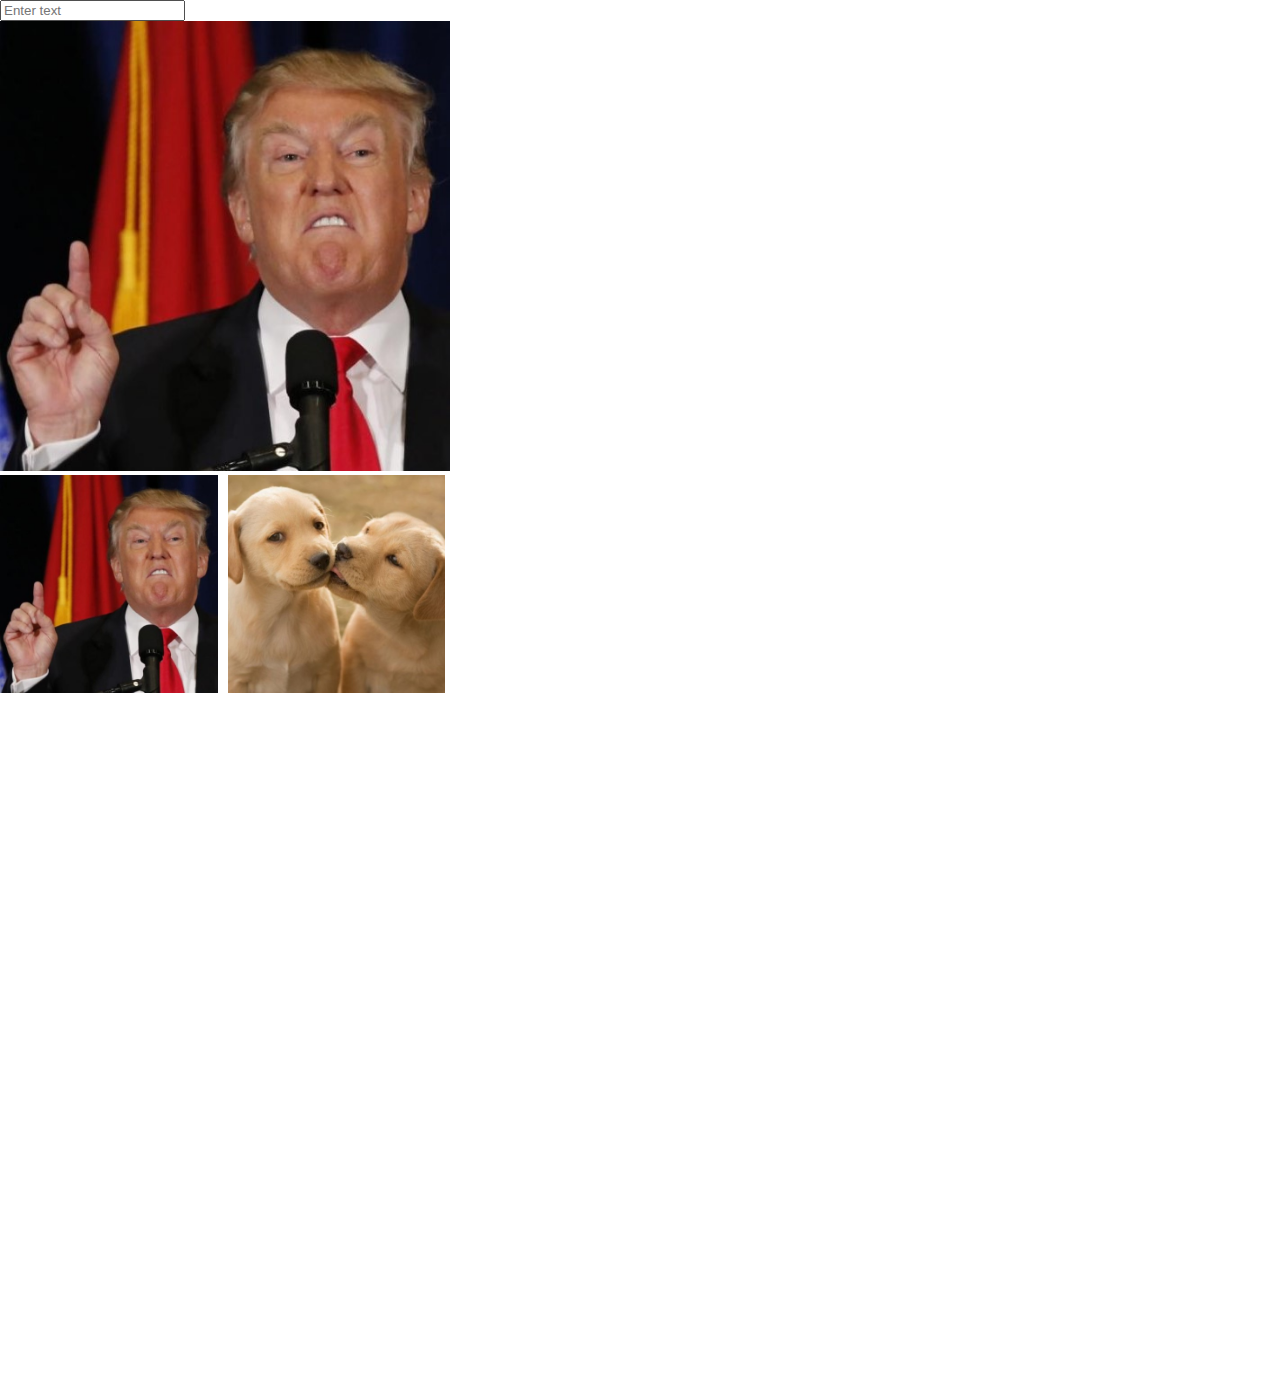
==== index.html @ 77a7d016 "first delivery" ====
<!DOCTYPE html>
<html lang="en">

<head>
    <meta charset="UTF-8">
    <meta http-equiv="X-UA-Compatible" content="IE=edge">
    <meta name="viewport" content="width=device-width, initial-scale=1.0">
    <title>meme generator</title>
    <link rel="stylesheet" href="css/main.css">
</head>

<body onload="init()">
    <div class="preload-font">.</div>
    <input name="textinput" type="text" placeholder="Enter text">
    <div class="canvas-container"><canvas id="main-canvas" height="450" width="450"></canvas></div>
    <div class="gallery-container"></div>
    <script src="js/img-service.js"></script>
    <script src="js/meme-service.js"></script>
    <script src="js/main.js"></script>
</body>

</html>
---- css/main.css ----
@font-face {
    font-family: Impact;
    src: url(../fonts/impact.ttf);
} */

* {
    box-sizing: border-box;
}

body {
    margin: 0;
}

img {
    width: 100%;
}

.gallery-container {
    height: 100vh;
    width: 100vh;
    display: grid;
    grid-template-rows: repeat(4, 1fr);
    grid-template-columns: repeat(4, 1fr);
    gap: 10px;
}
.preload-font {
    font-family: impact;
    display: none;
}
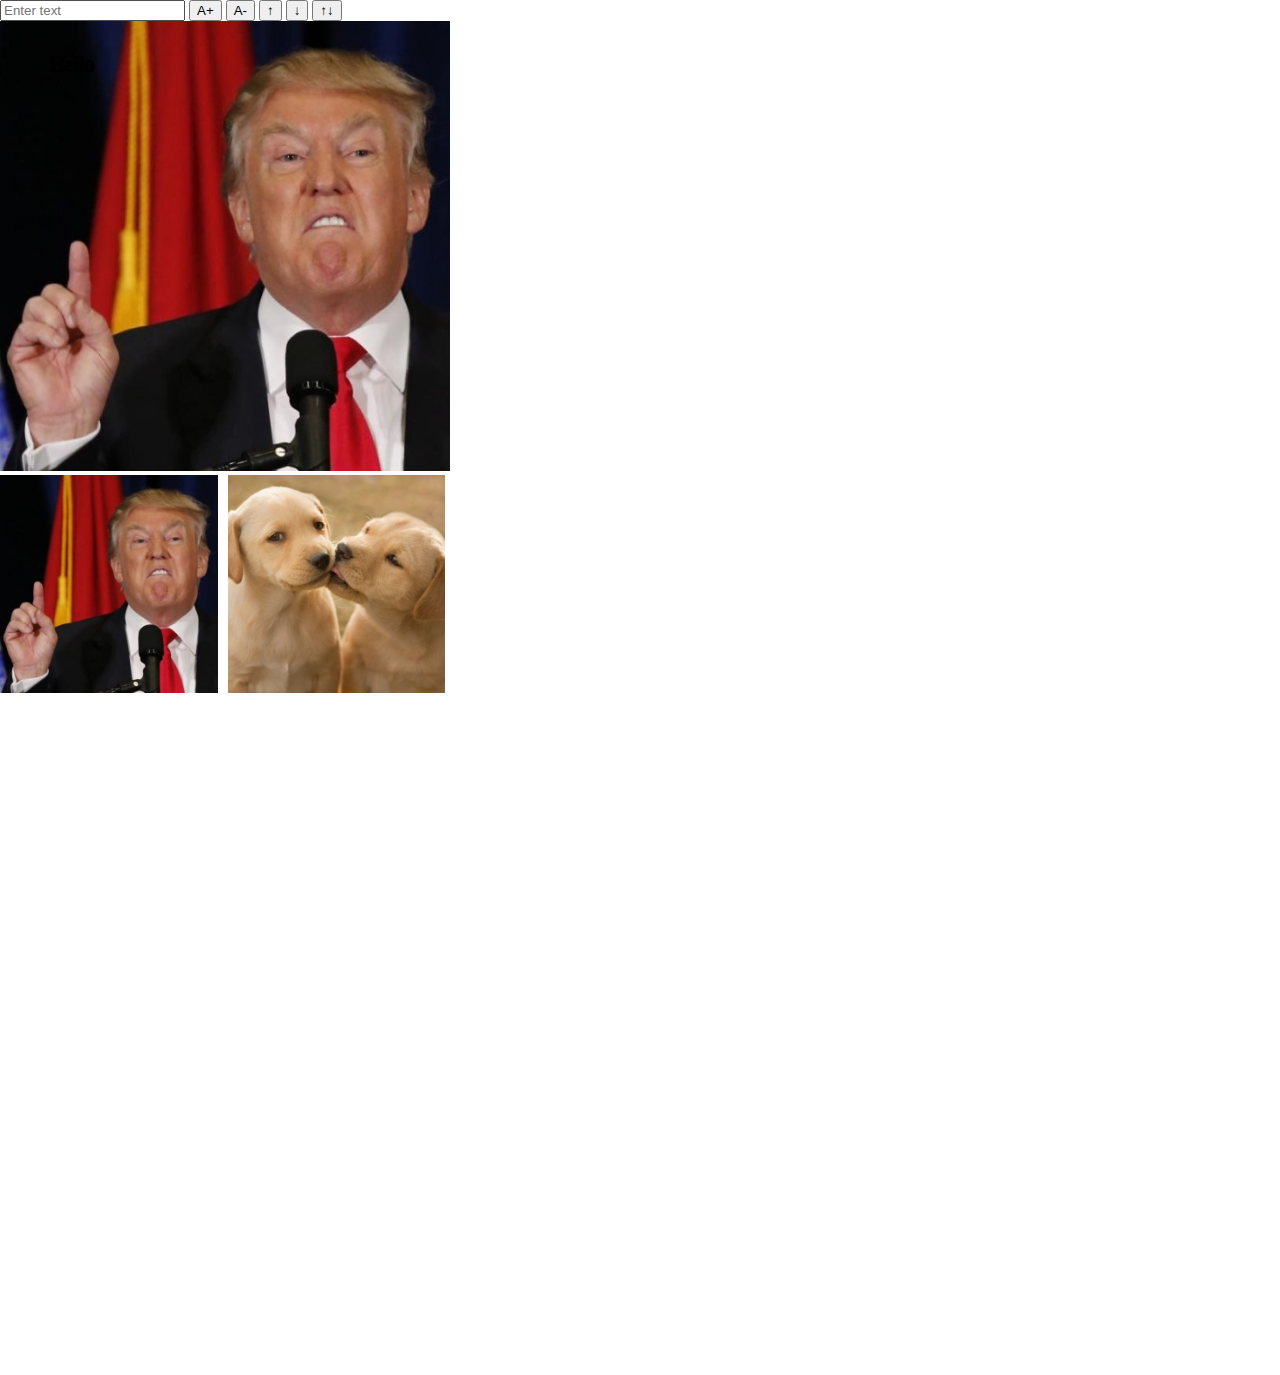
==== commit 3fac1a30: "finish phase 2" ====
--- a/index.html
+++ b/index.html
@@ -12,7 +12,12 @@
 <body onload="init()">
     <div class="preload-font">.</div>
     <input name="textinput" type="text" placeholder="Enter text">
-    <div class="canvas-container"><canvas id="main-canvas" height="450" width="450"></canvas></div>
+    <button onclick="onChangeFontSize(1)" onmousedown="onConChangeSize(1)" onmouseup="stopChange()">A+</button>
+    <button onclick="onChangeFontSize(-1)" onmousedown="onConChangeSize(-1)" onmouseup="stopChange()">A-</button>
+    <button onclick="onChangeY(-2)" onmousedown="onConChangeY(-2)" onmouseup="stopChange()">↑</button>
+    <button onclick="onChangeY(2)" onmousedown="onConChangeY(2)" onmouseup="stopChange()">↓</button>
+    <button onclick="onSwitchLine()">↑↓</button>
+    <div class=" canvas-container"><canvas id="main-canvas" height="450" width="450"></canvas></div>
     <div class="gallery-container"></div>
     <script src="js/img-service.js"></script>
     <script src="js/meme-service.js"></script>
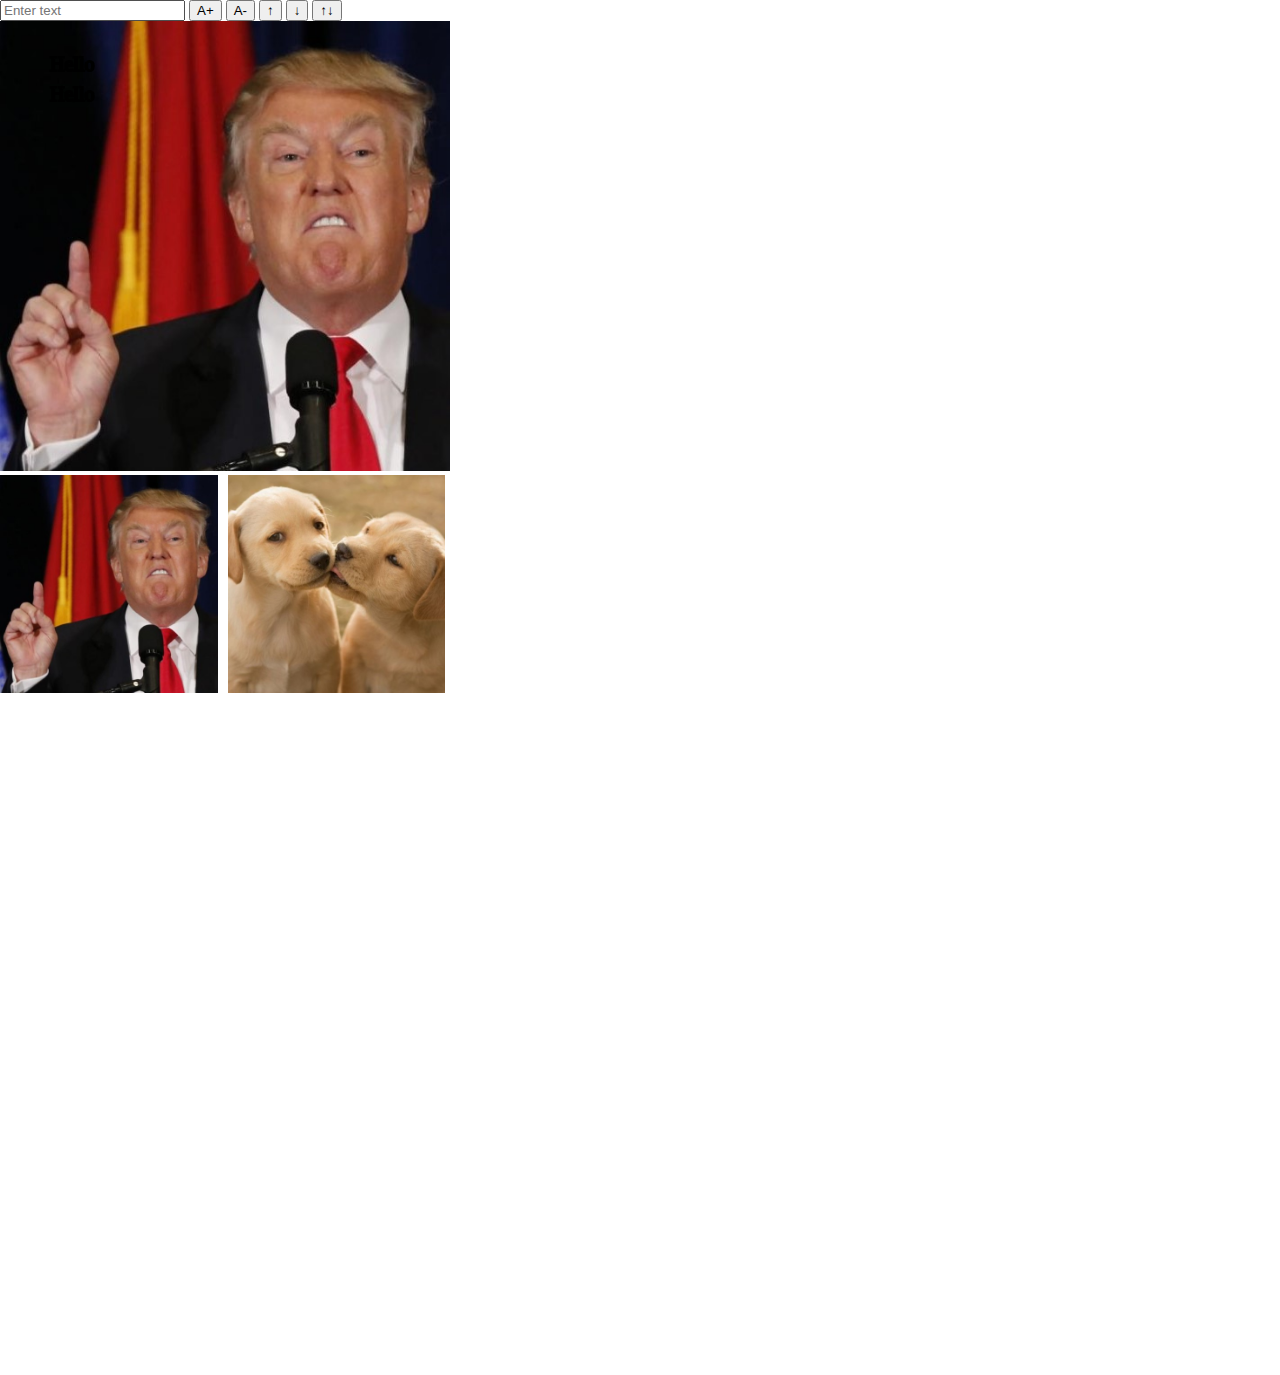
==== commit b9bea62e: "finish phase3" ====
--- a/index.html
+++ b/index.html
@@ -21,7 +21,7 @@
     <div class="gallery-container"></div>
     <script src="js/img-service.js"></script>
     <script src="js/meme-service.js"></script>
-    <script src="js/main.js"></script>
+    <script src="js/meme-controller.js"></script>
 </body>
 
 </html>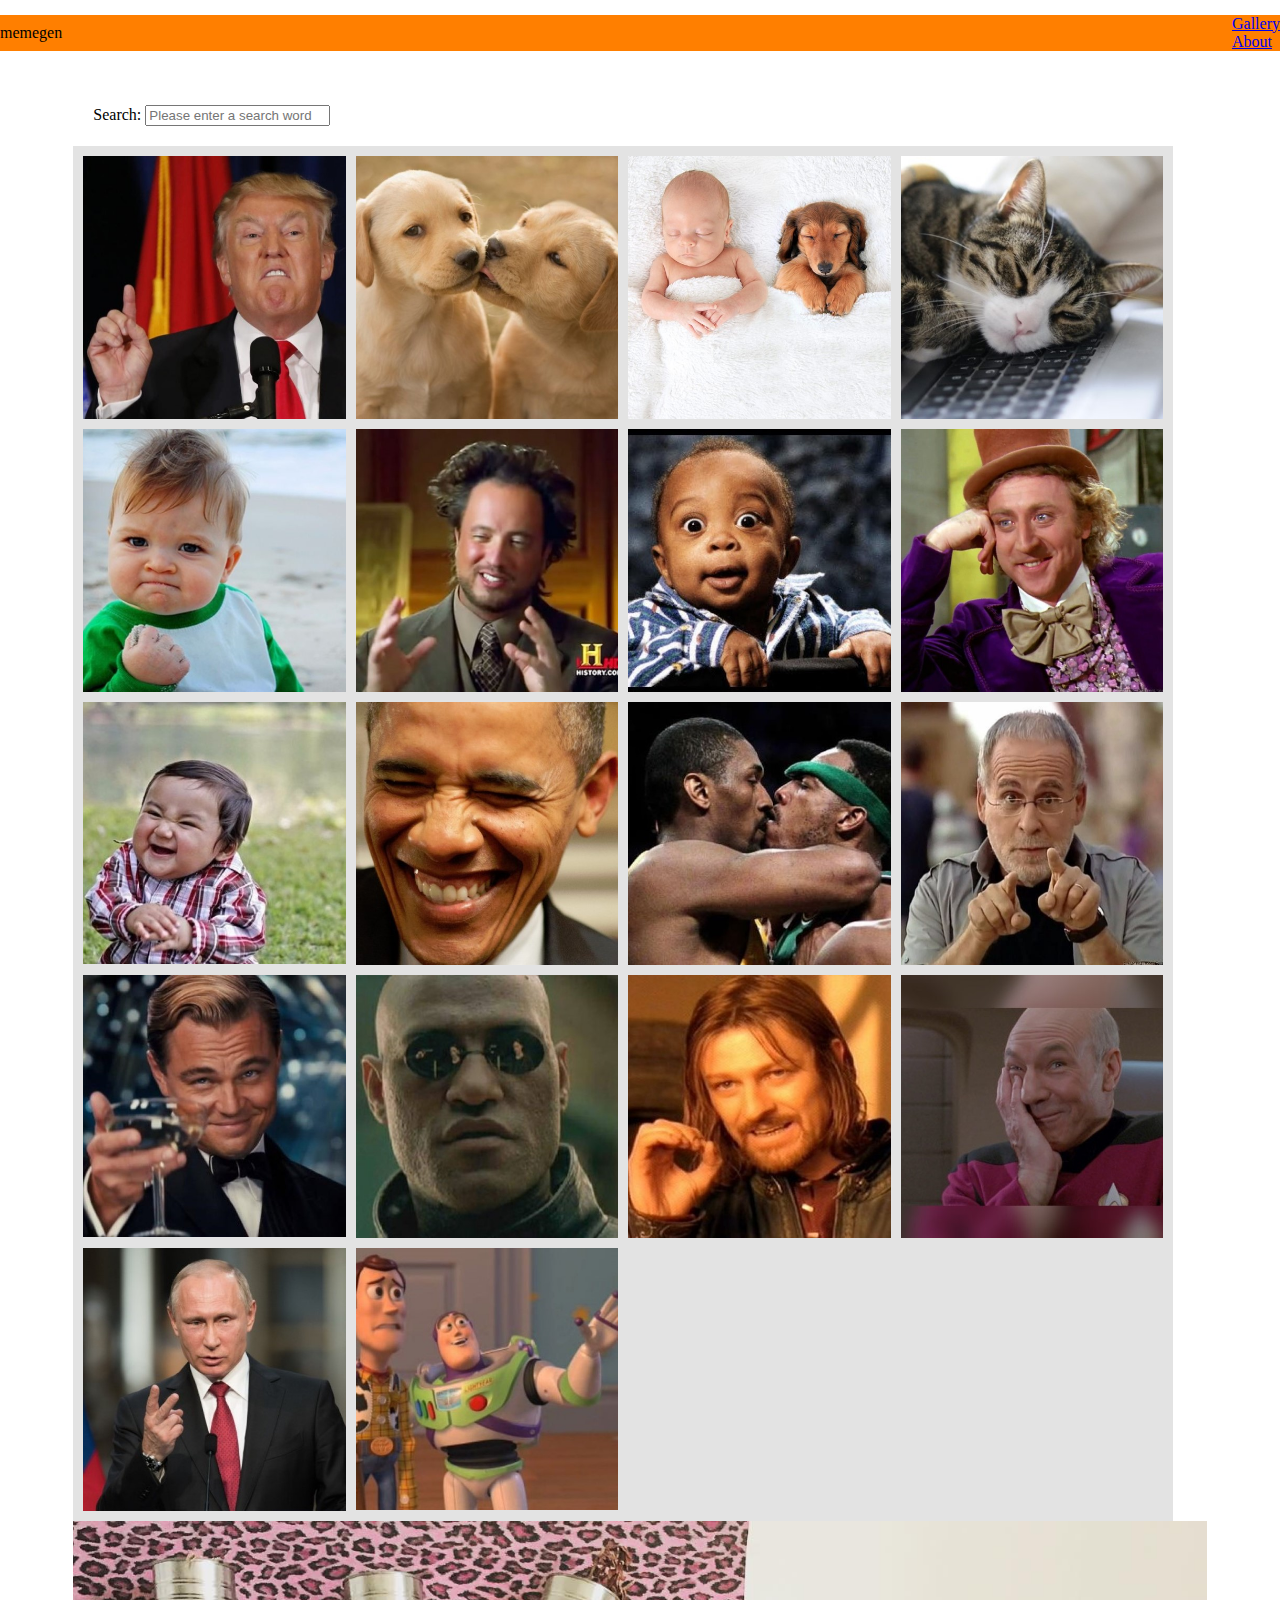
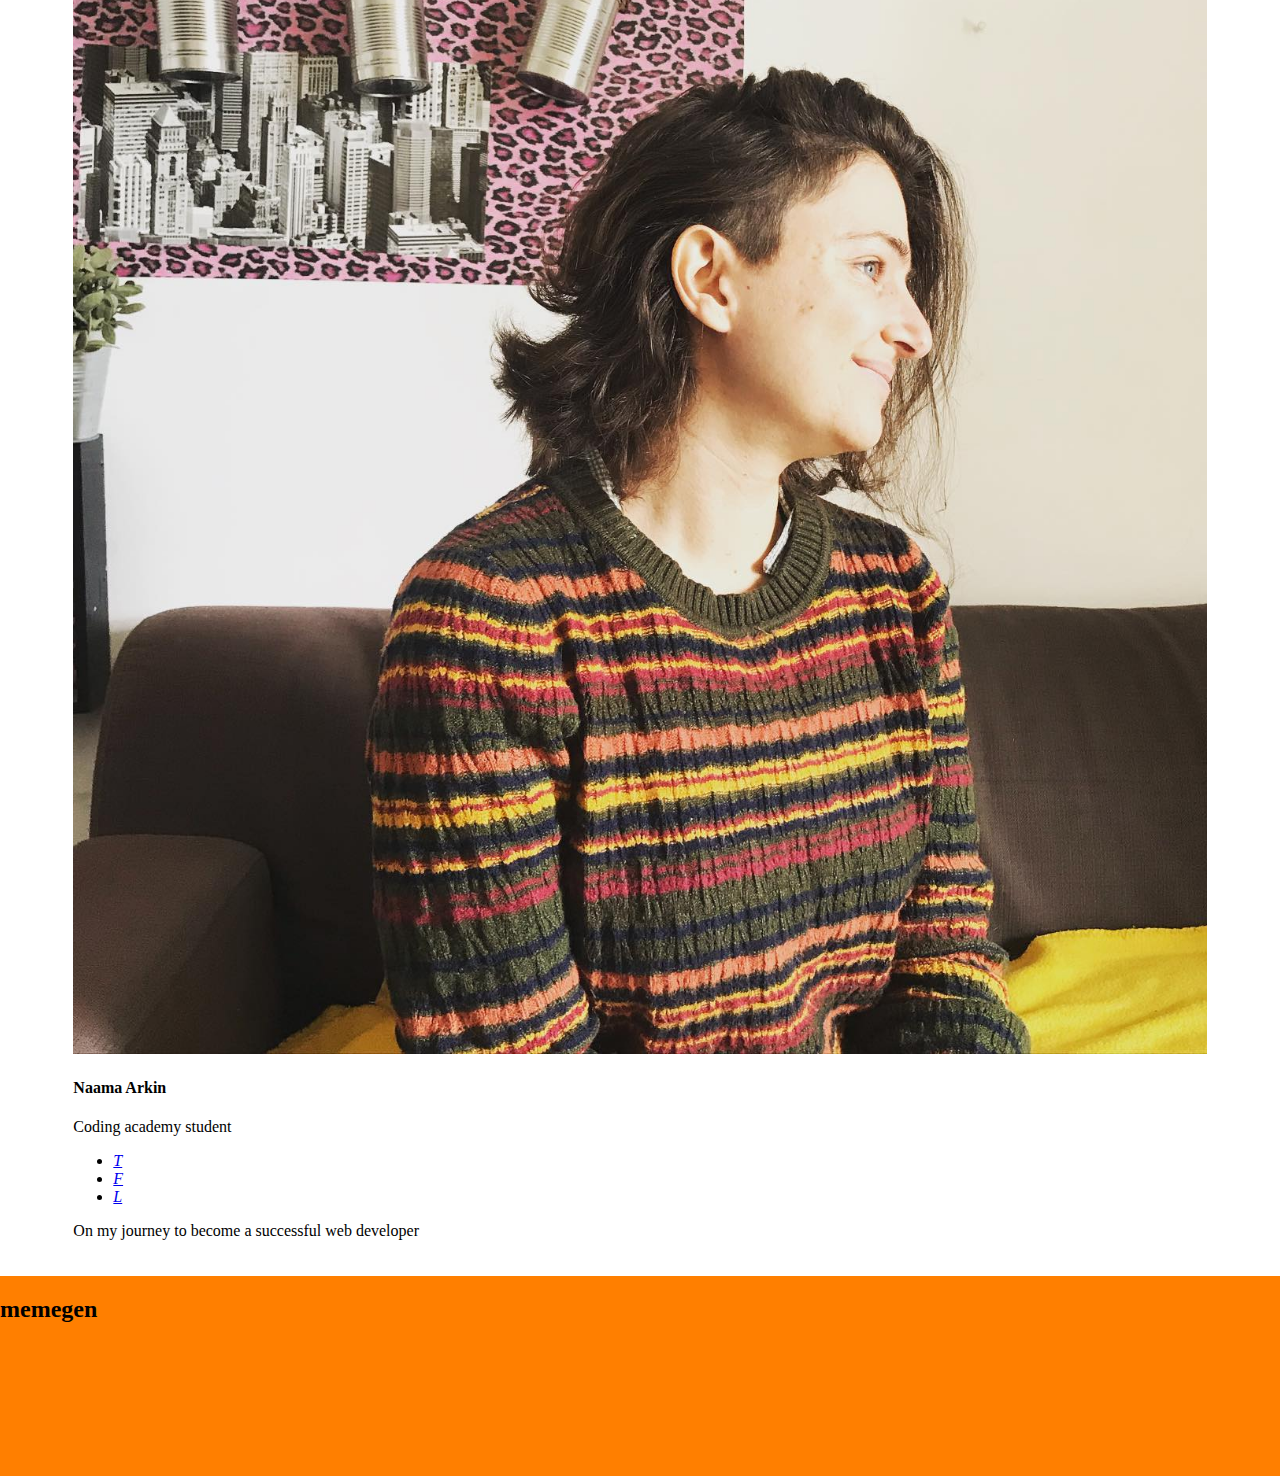
==== commit 5d9bf58f: "second deleviry" ====
--- a/index.html
+++ b/index.html
@@ -10,18 +10,80 @@
 </head>
 
 <body onload="init()">
-    <div class="preload-font">.</div>
-    <input name="textinput" type="text" placeholder="Enter text">
-    <button onclick="onChangeFontSize(1)" onmousedown="onConChangeSize(1)" onmouseup="stopChange()">A+</button>
-    <button onclick="onChangeFontSize(-1)" onmousedown="onConChangeSize(-1)" onmouseup="stopChange()">A-</button>
-    <button onclick="onChangeY(-2)" onmousedown="onConChangeY(-2)" onmouseup="stopChange()">↑</button>
-    <button onclick="onChangeY(2)" onmousedown="onConChangeY(2)" onmouseup="stopChange()">↓</button>
-    <button onclick="onSwitchLine()">↑↓</button>
-    <div class=" canvas-container"><canvas id="main-canvas" height="450" width="450"></canvas></div>
-    <div class="gallery-container"></div>
+    <div class="layout home-layout">
+
+        <header class="header">
+            <div class="main-header main-layout flex align-center space-between">
+                <div class="logo">memegen</div>
+                <div class="nav">
+                    <ul class="clean-list">
+                        <li><a href="#">Gallery</a></li>
+                        <li><a href="#">About</a></li>
+                    </ul>
+                </div>
+            </div>
+        </header>
+
+
+
+        <main class="main-home">
+
+            <div class="main-container">
+                <div class="preload-font">.</div>
+                <div class="search">
+                    <label for="search">Search:</label>
+                    <input type="text" id="search" placeholder="Please enter a search word">
+                </div>
+                <div class="gallery-container"></div>
+                <div class="about" id="me">
+                    <img class="profile-img" src="img/Naama.jpg" alt="">
+                    <h4>Naama Arkin</h4>
+                    <p>Coding academy student</p>
+                    <ul class="clean list">
+                        <li>
+                            <a href="#">
+                                <i class="fa fa-twitter">T</i>
+                            </a>
+                        </li>
+                        <li>
+                            <a href="https://www.facebook.com/naama.arkin.1">
+                                <i class="fa fa-facebook">F</i>
+                            </a>
+                        </li>
+                        <li>
+                            <a href="https://www.linkedin.com/in/naama-arkin-627761208/">
+                                <i class="fa fa-linkedin">L</i>
+                            </a>
+                        </li>
+                    </ul>
+                    <p>
+                        On my journey to become a successful web developer
+                    </p>
+                </div>
+            </div>
+        </main>
+        <div class="canvas-container">
+            <canvas id="main-canvas" height="450" width="450">
+            </canvas>
+        </div>
+        <div class="meme-editor">
+            <h4>Meme Editor</h4>
+            <input name="textinput" type="text" placeholder="Enter text">
+            <button onclick="onChangeFontSize(1)" onmousedown="onConChangeSize(1)" onmouseup="stopChange()">A+</button>
+            <button onclick="onChangeFontSize(-1)" onmousedown="onConChangeSize(-1)"
+                onmouseup="stopChange()">A-</button>
+            <button onclick="onChangeY(-2)" onmousedown="onConChangeY(-2)" onmouseup="stopChange()">↑</button>
+            <button onclick="onChangeY(2)" onmousedown="onConChangeY(2)" onmouseup="stopChange()">↓</button>
+            <button onclick="onSwitchLine()">↑↓</button>
+        </div>
+        <footer class="footer">
+            <h2>memegen</h2>
+        </footer>
+    </div>
     <script src="js/img-service.js"></script>
     <script src="js/meme-service.js"></script>
     <script src="js/meme-controller.js"></script>
+    <script src="js/main-controller.js"></script>
 </body>
 
 </html>--- a/css/main.css
+++ b/css/main.css
@@ -1,29 +1,146 @@
 @font-face {
     font-family: Impact;
     src: url(../fonts/impact.ttf);
-} */
+}
 
 * {
     box-sizing: border-box;
 }
 
 body {
-    margin: 0;
+    margin: auto 0;
 }
 
 img {
     width: 100%;
 }
 
+.home-layout {
+    max-width: 100%;
+    display: grid;
+    align-content: center;
+    align-items: center;
+    grid-template-rows: 65px 1fr 200px;
+    grid-template-columns: 1fr 22fr 1fr;
+    grid-template-areas: "header header header" ". main ." "footer footer footer";
+}
+
+.editor-layout {
+    display: grid;
+    align-content: center;
+    align-items: center;
+    grid-template-rows: 65px 1fr 200px;
+    grid-template-columns: 1fr 11fr 11fr 1fr;
+    grid-template-areas: "header header header header" ". canvas editor ." "footer footer footer footer";
+}
+
+.header {
+    grid-area: header;
+    background-color: #ff7f00;
+}
+
+.main-home {
+    grid-area: main;
+    margin: 20px;
+}
+
+.footer {
+    grid-area: footer;
+    align-self: stretch;
+    background-color: #ff7f00;
+}
+
+.search {
+    margin: 20px;
+    display: block;
+}
+
 .gallery-container {
-    height: 100vh;
-    width: 100vh;
-    display: grid;
+    max-height: 100%;
+    max-width: 1100px;
+    background-color: #e3e3e3;
     grid-template-rows: repeat(4, 1fr);
     grid-template-columns: repeat(4, 1fr);
+    display: grid;
     gap: 10px;
+    padding: 10px;
 }
+
+.canvas-container {
+    max-height: 100%;
+    grid-area: canvas;
+    display: none;
+    padding: 20px;
+}
+
+.meme-editor {
+    background-color: #e3e3e3;
+    max-height: 100%;
+    grid-area: editor;
+    display: none;
+}
+
 .preload-font {
     font-family: impact;
     display: none;
+}
+
+/* 
+flex helpers */
+
+.flex {
+    display: flex;
+}
+
+.flex.space-between {
+    justify-content: space-between;
+}
+
+.flex.column {
+    flex-flow: column;
+}
+
+.flex.center {
+    justify-content: center;
+}
+
+.flex.align-center {
+    align-items: center;
+}
+
+.team-member {
+    text-align: center;
+}
+
+.team-member img {
+    width: 225px;
+    height: 225px;
+    border: 7px solid white;
+}
+
+.team-member h4 {
+    margin-top: 25px;
+    margin-bottom: 0;
+    text-transform: none;
+}
+
+.team-member p {
+    margin-top: 0;
+}
+
+.about-description {
+    max-width: 80%;
+}
+
+.about {
+    display: block;
+}
+
+.clean-list {
+    list-style-type: none;
+    margin: 0;
+}
+
+.profile-img {
+    width: 100%;
 }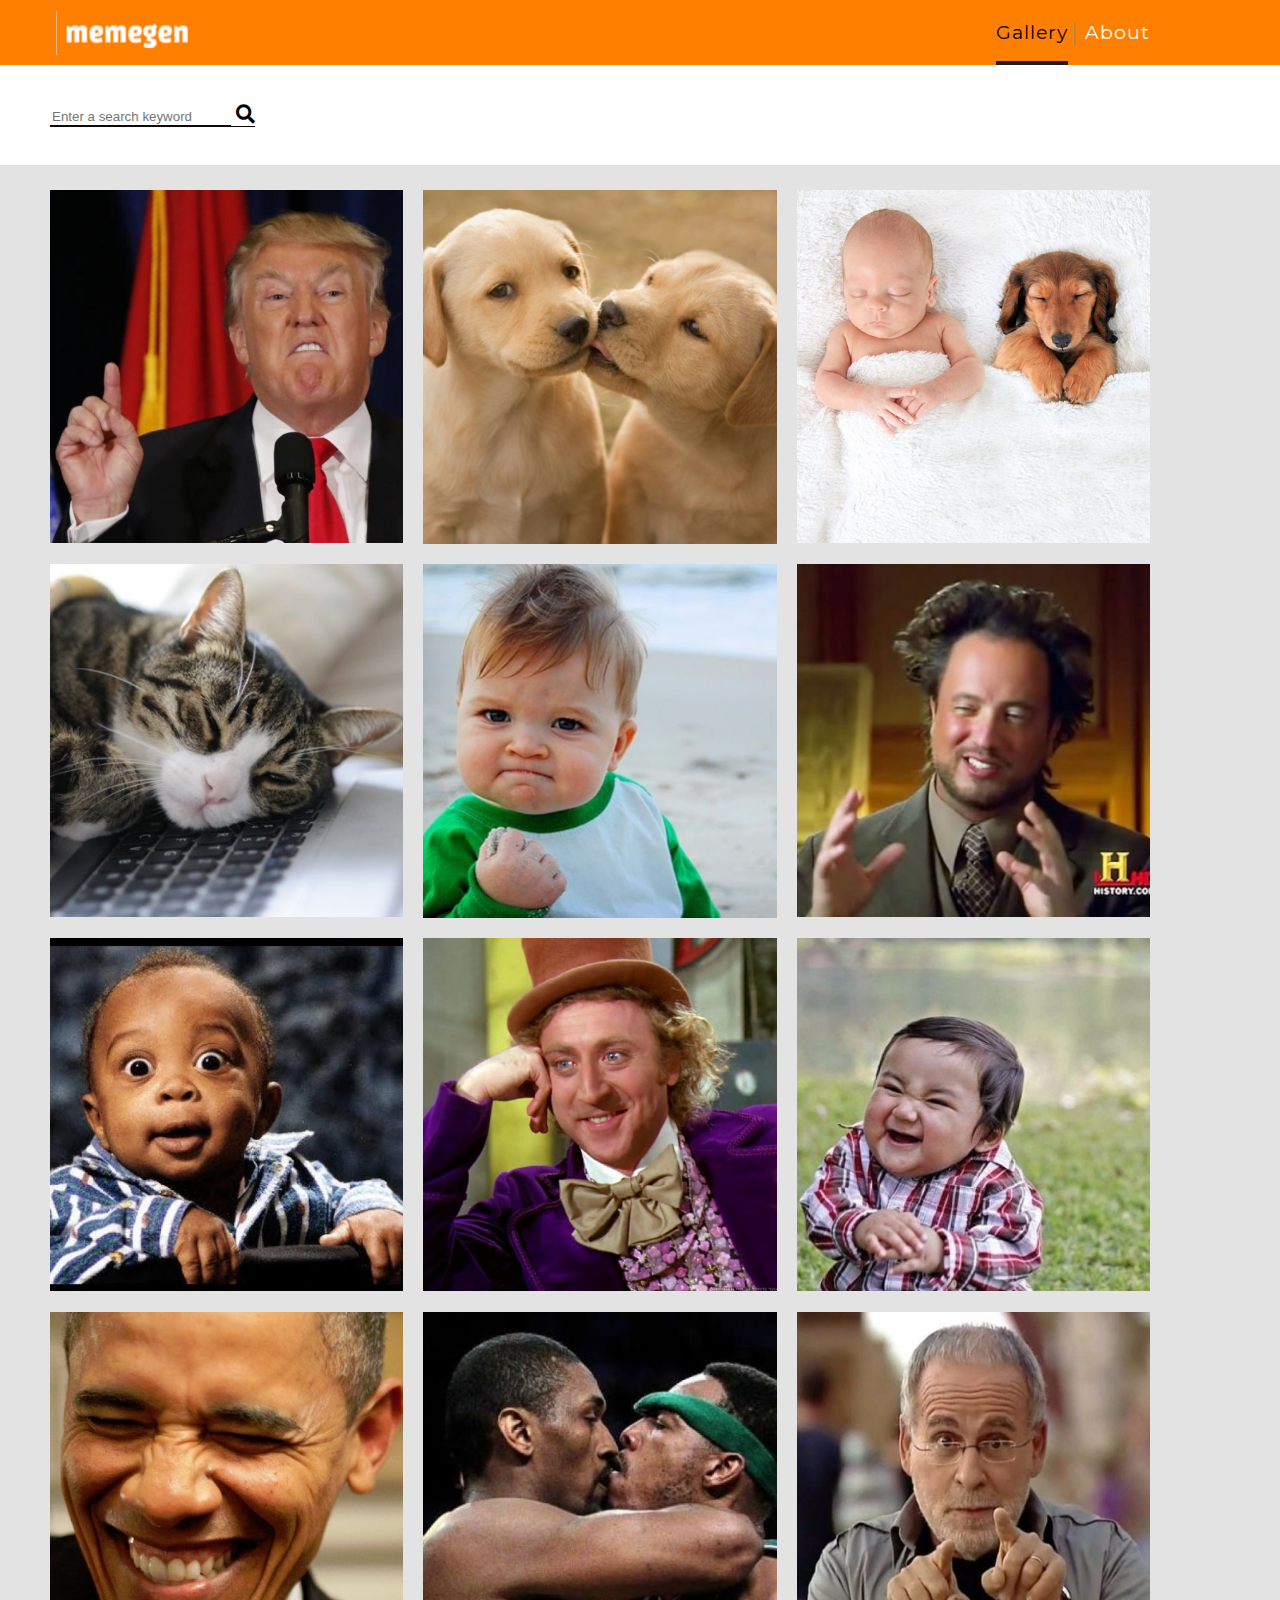
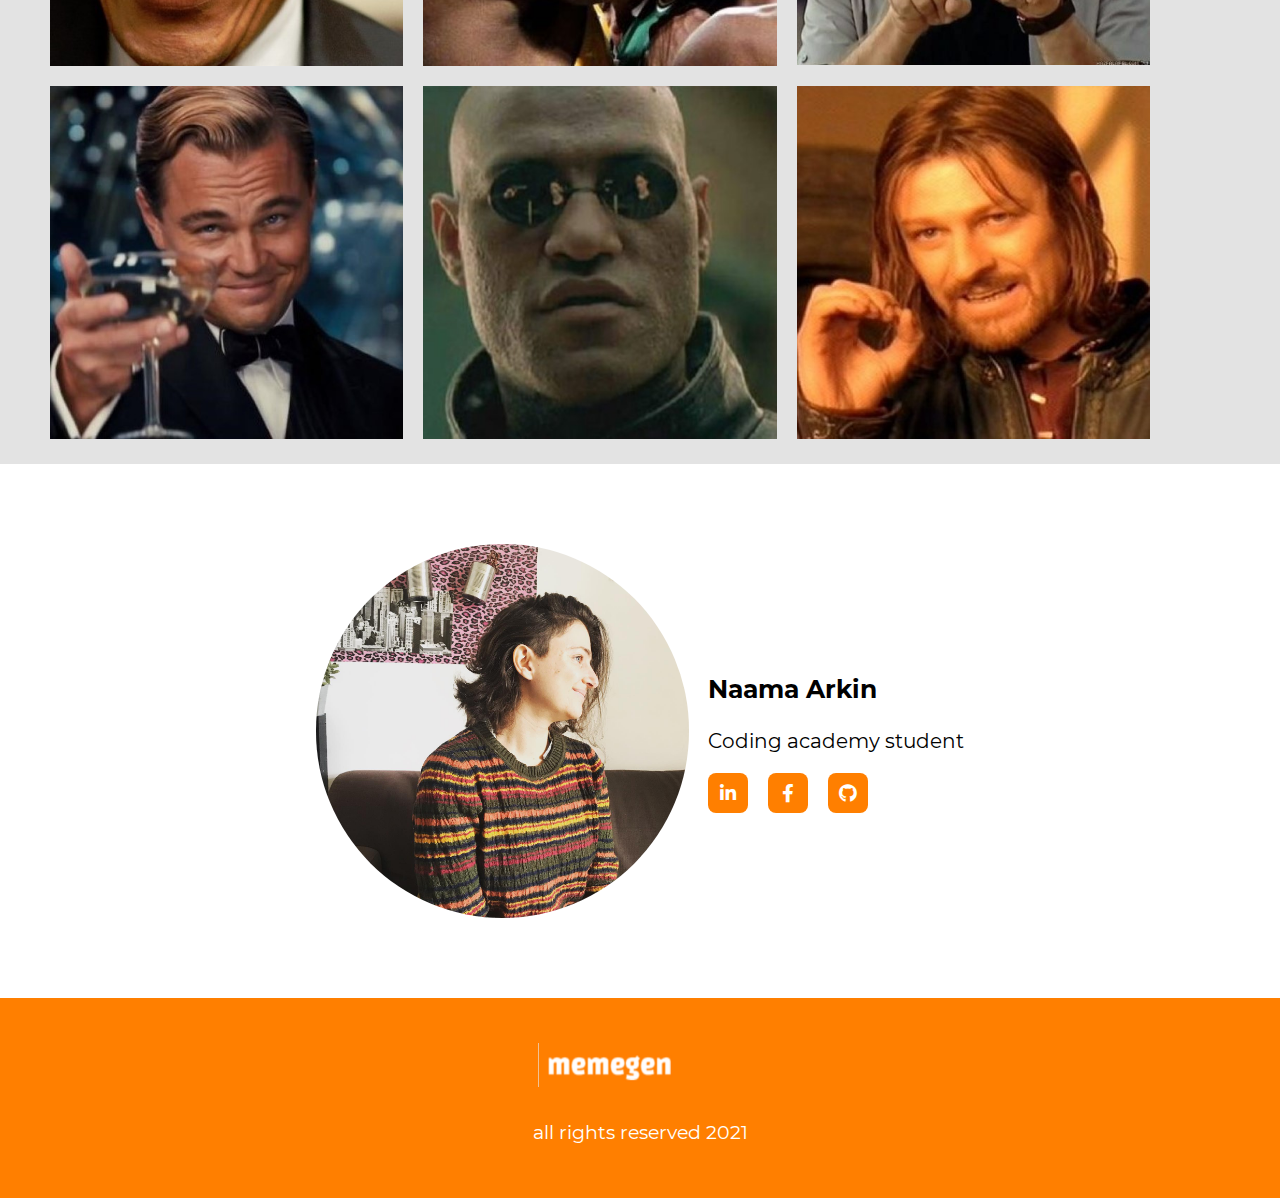
==== commit 6eb5b066: "phase 4 try out" ====
--- a/index.html
+++ b/index.html
@@ -7,77 +7,78 @@
     <meta name="viewport" content="width=device-width, initial-scale=1.0">
     <title>meme generator</title>
     <link rel="stylesheet" href="css/main.css">
+    <link rel="stylesheet" href="https://cdnjs.cloudflare.com/ajax/libs/font-awesome/5.15.4/css/all.min.css"
+        integrity="sha512-1ycn6IcaQQ40/MKBW2W4Rhis/DbILU74C1vSrLJxCq57o941Ym01SwNsOMqvEBFlcgUa6xLiPY/NS5R+E6ztJQ=="
+        crossorigin="anonymous" referrerpolicy="no-referrer" />
 </head>
 
 <body onload="init()">
     <div class="layout home-layout">
 
-        <header class="header">
-            <div class="main-header main-layout flex align-center space-between">
-                <div class="logo">memegen</div>
-                <div class="nav">
-                    <ul class="clean-list">
-                        <li><a href="#">Gallery</a></li>
-                        <li><a href="#">About</a></li>
-                    </ul>
-                </div>
+        <header>
+            <div class="main-header main-layout flex">
+                <!-- couldn't get a logo that works -->
+                <img src="img/memegen.PNG" class="logo-img">
+                <ul class="main-nav flex clean-list">
+                    <li><a id="gallery-a" class="active" onclick="onClickedNavItem(this); switchHomeEditor(this)"
+                            href="#">Gallery</a></li>
+                    <span class="seperator">&#9474</span>
+                    <li><a onclick="onClickedNavItem(this)" href="#about">About</a></li>
+                </ul>
+                <button class="btn-menu-toggle" onclick="onToggleMenu(); toggleBtn()">&#9776</button>
             </div>
         </header>
 
-
-
-        <main class="main-home">
-
-            <div class="main-container">
-                <div class="preload-font">.</div>
+        <main class="flex">
+            <div class="preload-font">.</div>
+            <div class="search-container  main-layout flex align-center">
                 <div class="search">
-                    <label for="search">Search:</label>
-                    <input type="text" id="search" placeholder="Please enter a search word">
+                    <input type="text" class="search" placeholder="Enter a search keyword">
+                    <i class="fas fa-search"></i>
                 </div>
-                <div class="gallery-container"></div>
-                <div class="about" id="me">
-                    <img class="profile-img" src="img/Naama.jpg" alt="">
-                    <h4>Naama Arkin</h4>
+            </div>
+            <section class="gallery-bg">
+                <div class="gallery-container main-layout"></div>
+            </section>
+            <div id="about" class="about main-layout flex center align-center space-between">
+                <img class="profile-img" src="img/Naama.jpg" alt="">
+                <div class="about-desc">
+                    <h3>Naama Arkin</h3>
                     <p>Coding academy student</p>
-                    <ul class="clean list">
-                        <li>
-                            <a href="#">
-                                <i class="fa fa-twitter">T</i>
-                            </a>
-                        </li>
-                        <li>
-                            <a href="https://www.facebook.com/naama.arkin.1">
-                                <i class="fa fa-facebook">F</i>
-                            </a>
-                        </li>
-                        <li>
-                            <a href="https://www.linkedin.com/in/naama-arkin-627761208/">
-                                <i class="fa fa-linkedin">L</i>
-                            </a>
-                        </li>
-                    </ul>
-                    <p>
-                        On my journey to become a successful web developer
-                    </p>
+                    <div class="socials">
+                        <div class="social-icon"><i class="fab fa-linkedin-in"></i></div>
+                        <div class="social-icon"><i class="fab fa-facebook-f"></i></div>
+                        <div class="social-icon"><i class="fab fa-github"></i></div>
+                    </div>
+                </div>
+            </div>
+            <div class="main-editor-bg">
+                <div class="main-editor main-layout flex align-center space-between">
+                    <div class="canvas-container">
+                        <canvas id="main-canvas" width="450px" height="450px">
+                        </canvas>
+                    </div>
+                    <div class="meme-editor main-layout">
+                        <input class="txt" name="textinput" type="text" placeholder="Enter text">
+                        <button class="edit-btn larger" onclick="onChangeFontSize(1)" onmousedown="onConChangeSize(1)"
+                            onmouseup="stopChange()">A+</button>
+                        <button class="edit-btn smaller" onclick="onChangeFontSize(-1)"
+                            onmousedown="onConChangeSize(-1)" onmouseup="stopChange()">A-</button>
+                        <button class="edit-btn up" onclick="onChangeY(-2)" onmousedown="onConChangeY(-2)"
+                            onmouseup="stopChange()">↑</button>
+                        <button class="edit-btn down" onclick="onChangeY(2)" onmousedown="onConChangeY(2)"
+                            onmouseup="stopChange()">↓</button>
+                        <button class="edit-btn switch" onclick="onSwitchLine()">↑↓</button>
+                    </div>
                 </div>
             </div>
         </main>
-        <div class="canvas-container">
-            <canvas id="main-canvas" height="450" width="450">
-            </canvas>
-        </div>
-        <div class="meme-editor">
-            <h4>Meme Editor</h4>
-            <input name="textinput" type="text" placeholder="Enter text">
-            <button onclick="onChangeFontSize(1)" onmousedown="onConChangeSize(1)" onmouseup="stopChange()">A+</button>
-            <button onclick="onChangeFontSize(-1)" onmousedown="onConChangeSize(-1)"
-                onmouseup="stopChange()">A-</button>
-            <button onclick="onChangeY(-2)" onmousedown="onConChangeY(-2)" onmouseup="stopChange()">↑</button>
-            <button onclick="onChangeY(2)" onmousedown="onConChangeY(2)" onmouseup="stopChange()">↓</button>
-            <button onclick="onSwitchLine()">↑↓</button>
-        </div>
-        <footer class="footer">
-            <h2>memegen</h2>
+
+        <footer class="flex center align-center">
+            <div class="main-footer main-layout">
+                <img src="img/memegen.PNG" class="logo-img">
+                <p>all rights reserved 2021</p>
+            </div>
         </footer>
     </div>
     <script src="js/img-service.js"></script>
--- a/css/main.css
+++ b/css/main.css
@@ -3,81 +3,293 @@
     src: url(../fonts/impact.ttf);
 }
 
+@font-face {
+    font-family: Montserrat;
+    src: url(../fonts/Montserrat-Regular.ttf);
+}
+
+@font-face {
+    font-family: Montserrat-Bold;
+    src: url(../fonts/Montserrat-Bold.ttf);
+}
+
+@font-face {
+    font-family: 'fontawesome';
+    src: url("../fonts/FontAwesome.otf");
+    src: url("../fonts/fontawesome-webfont.eot") format("embedded-opentype"), url("../fonts/fontawesome/fontawesome-webfont.woff2") format("woff2"), url("../fonts/fontawesome/fontawesome-webfont.woff") format("woff"), url("../fonts/fontawesome/fontawesome-webfont.ttf") format("truetype"), url("../fonts/fontawesome/fontawesome-webfont.svg") format("svg");
+    font-weight: normal;
+    font-style: normal;
+}
+
+.fa {
+    display: inline-block;
+    font-family: fontawesome;
+    font-size: inherit;
+    text-rendering: auto;
+    -webkit-font-smoothing: antialiased;
+    -moz-osx-font-smoothing: grayscale;
+}
+
 * {
     box-sizing: border-box;
 }
 
+html {
+    font-family: Montserrat
+}
+
 body {
     margin: auto 0;
+    font-size: 1.187rem;
 }
 
 img {
     width: 100%;
 }
 
-.home-layout {
-    max-width: 100%;
-    display: grid;
-    align-content: center;
-    align-items: center;
-    grid-template-rows: 65px 1fr 200px;
-    grid-template-columns: 1fr 22fr 1fr;
-    grid-template-areas: "header header header" ". main ." "footer footer footer";
-}
-
-.editor-layout {
-    display: grid;
-    align-content: center;
-    align-items: center;
-    grid-template-rows: 65px 1fr 200px;
-    grid-template-columns: 1fr 11fr 11fr 1fr;
-    grid-template-areas: "header header header header" ". canvas editor ." "footer footer footer footer";
-}
-
-.header {
-    grid-area: header;
+.main-layout {
+    max-width: 330px;
+    margin: 0 auto;
+}
+
+@media (min-width: 350px) {
+    .main-layout {
+        max-width: 1100px;
+        margin: 0px 50px;
+    }
+}
+
+header {
     background-color: #ff7f00;
 }
 
-.main-home {
-    grid-area: main;
-    margin: 20px;
-}
-
-.footer {
-    grid-area: footer;
-    align-self: stretch;
+main {
+    flex-direction: column;
+}
+
+.main-header {
+    height: 4.0625rem;
+    flex-direction: column;
+}
+
+.logo-img {
+    width: 10.625rem;
+    height: 4.0625rem;
+    margin: 0;
+    padding: 11px 5px 10.5px 5.5px;
     background-color: #ff7f00;
 }
 
+.main-header .main-nav {
+    color: #ffff;
+    padding: 0px 0px 16px 10px;
+    flex-direction: column;
+    transform: translateY(-120%);
+    transition: transform .6s;
+}
+
+@media (min-width: 470px) {
+    .main-header {
+        height: 4.0625rem;
+        flex-direction: row;
+        align-items: center;
+        justify-content: space-between;
+    }
+    .main-header .main-nav {
+        height: 100%;
+        flex-direction: row;
+        align-items: center;
+        position: static;
+        justify-content: flex-end;
+        transform: none;
+        gap: 0;
+        padding: 0;
+    }
+    .main-nav a {
+        line-height: 4.0625rem;
+        padding-bottom: 0px !important;
+    }
+    .main-nav .seperator {
+        display: block !important;
+    }
+    .btn-menu-toggle {
+        display: none;
+    }
+    .main-nav .active {
+        color: black;
+        box-shadow: inset 0 -4px 0 #1d1d1d;
+    }
+}
+
+.main-nav a {
+    text-decoration: none;
+    text-align: center;
+    letter-spacing: 1px;
+    color: #ffff;
+    display: flex;
+    padding-bottom: 30px;
+}
+
+.main-nav a:hover {
+    color: black;
+}
+
+.main-nav .seperator {
+    padding-inline-end: 4px;
+    color: #a78767;
+    display: none;
+}
+
+.btn-menu-toggle {
+    position: fixed;
+    top: 10px;
+    right: 13px;
+    font-size: 1.75rem;
+    background: transparent;
+    color: #ffff;
+    border: none;
+}
+
+body.menu-open .main-header {
+    height: 10.3125rem;
+}
+
+body.menu-open .main-nav {
+    transform: translateY(0);
+}
+
+body.menu-open .screen.light {
+    opacity: 1;
+}
+
+footer {
+    height: 200px;
+    background-color: #ff7f00;
+    color: #ffff;
+}
+
+.main-footer {
+    flex-direction: column;
+}
+
+.search-container {
+    height: 6.25rem;
+}
+
 .search {
-    margin: 20px;
-    display: block;
+    display: inline;
+    border: 0;
+    border-bottom: 1px solid rgb(17, 9, 9);
+}
+
+.gallery-bg {
+    background-color: #e3e3e3;
 }
 
 .gallery-container {
     max-height: 100%;
-    max-width: 1100px;
+    grid-template-rows: repeat(8, 1fr);
+    grid-template-columns: repeat(2, 1fr);
+    display: grid;
+    gap: 15px;
+    padding: 20px 0;
+}
+
+@media (min-width: 470px) {
+    .gallery-container {
+        display: grid;
+        gap: 20px;
+        padding: 25px 0;
+        grid-template-rows: repeat(4, 1fr);
+        grid-template-columns: repeat(3, 1fr);
+    }
+}
+
+.main-editor {
+    padding: 25px 0;
+    flex-direction: column;
+}
+
+@media (min-width: 800px) {
+    .main-editor {
+        flex-direction: row;
+    }
+}
+
+.main-editor-bg {
     background-color: #e3e3e3;
-    grid-template-rows: repeat(4, 1fr);
-    grid-template-columns: repeat(4, 1fr);
-    display: grid;
+    display: none;
+}
+
+.canvas-container {
+    object-fit: cover;
+    flex-basis: 50%;
+    max-height: 450px;
+    max-width: 450px;
+    display: none;
+    margin: 10px;
+}
+
+canvas {
+    object-fit: contain;
+    width: 100%;
+    max-height: 450px;
+}
+
+.meme-editor {
+    flex-basis: 50%;
+    max-height: 100%;
+    max-width: 450px;
+    display: none;
     gap: 10px;
-    padding: 10px;
-}
-
-.canvas-container {
-    max-height: 100%;
-    grid-area: canvas;
-    display: none;
-    padding: 20px;
-}
-
-.meme-editor {
-    background-color: #e3e3e3;
-    max-height: 100%;
-    grid-area: editor;
-    display: none;
+    grid-template-rows: 1fr 1fr 1fr 1fr 1fr;
+    grid-template-columns: 1fr 1fr 1fr 1fr 1fr;
+    grid-template-areas: "txt txt txt txt txt" ". up down switch ." ". larger . smaller .";
+}
+
+.meme-editor .txt {
+    height: 2.5rem;
+    border-radius: 12px;
+    grid-area: txt;
+    background-color: #fff;
+}
+
+.meme-editor .edit-btn {
+    font-size: 20px;
+    height: 2.5rem;
+    width: 2.5rem;
+    border-radius: 20%;
+    background-color: #fff;
+}
+
+@media (min-width: 280px) {
+    .meme-editor .txt {
+        height: 3.75rem;
+    }
+    .meme-editor .edit-btn {
+        height: 3.75rem;
+        width: 3.75rem;
+    }
+}
+
+.meme-editor .up {
+    grid-area: up;
+}
+
+.meme-editor .down {
+    grid-area: down;
+}
+
+.meme-editor .switch {
+    grid-area: switch;
+}
+
+.meme-editor .larger {
+    grid-area: larger;
+}
+
+.meme-editor .smaller {
+    grid-area: smaller;
 }
 
 .preload-font {
@@ -96,10 +308,6 @@
     justify-content: space-between;
 }
 
-.flex.column {
-    flex-flow: column;
-}
-
 .flex.center {
     justify-content: center;
 }
@@ -108,39 +316,91 @@
     align-items: center;
 }
 
-.team-member {
-    text-align: center;
-}
-
-.team-member img {
-    width: 225px;
-    height: 225px;
-    border: 7px solid white;
-}
-
-.team-member h4 {
-    margin-top: 25px;
-    margin-bottom: 0;
-    text-transform: none;
-}
-
-.team-member p {
-    margin-top: 0;
+/* About */
+
+.about {
+    max-width: 830px;
+    margin: 0 auto;
+    padding: 80px 0px;
+    flex-direction: column;
+}
+
+.about h3 {
+    font-family: Montserrat-Bold;
+    font-size: 1rem;
 }
 
 .about-description {
     max-width: 80%;
 }
 
-.about {
-    display: block;
+.about p {
+    font-size: 0.875rem;
+}
+
+@media (min-width: 470px) {
+    .about {
+        flex-direction: row;
+    }
+    .about p {
+        font-size: 1.25rem;
+    }
+    .about h3 {
+        font-family: Montserrat-Bold;
+        font-size: 1.56rem;
+    }
 }
 
 .clean-list {
     list-style-type: none;
     margin: 0;
+    text-decoration: none;
 }
 
 .profile-img {
-    width: 100%;
+    width: 45%;
+    height: 45%;
+    min-width: 235px;
+    margin: 0 19px 0 0;
+    object-fit: contain;
+    border-radius: 50%;
+}
+
+.fab {
+    color: white;
+    position: absolute;
+    top: 50%;
+    left: 50%;
+    transform: translate(-50%, -50%);
+    font-size: 1.15rem;
+}
+
+.social-icon:hover {
+    background-color: #8a4603;
+    transition: 0.3s;
+}
+
+.socials {
+    display: flex;
+    gap: 0.8rem;
+}
+
+.social-icon {
+    cursor: pointer;
+    position: relative;
+    width: 2rem;
+    height: 2rem;
+    text-align: center;
+    background-color: #ff7f00;
+    border-radius: 20%;
+}
+
+@media (min-width: 470px) {
+    .social-icon {
+        width: 2.5rem;
+        height: 2.5rem;
+    }
+    .socials {
+        gap: 1.25rem;
+    }
 }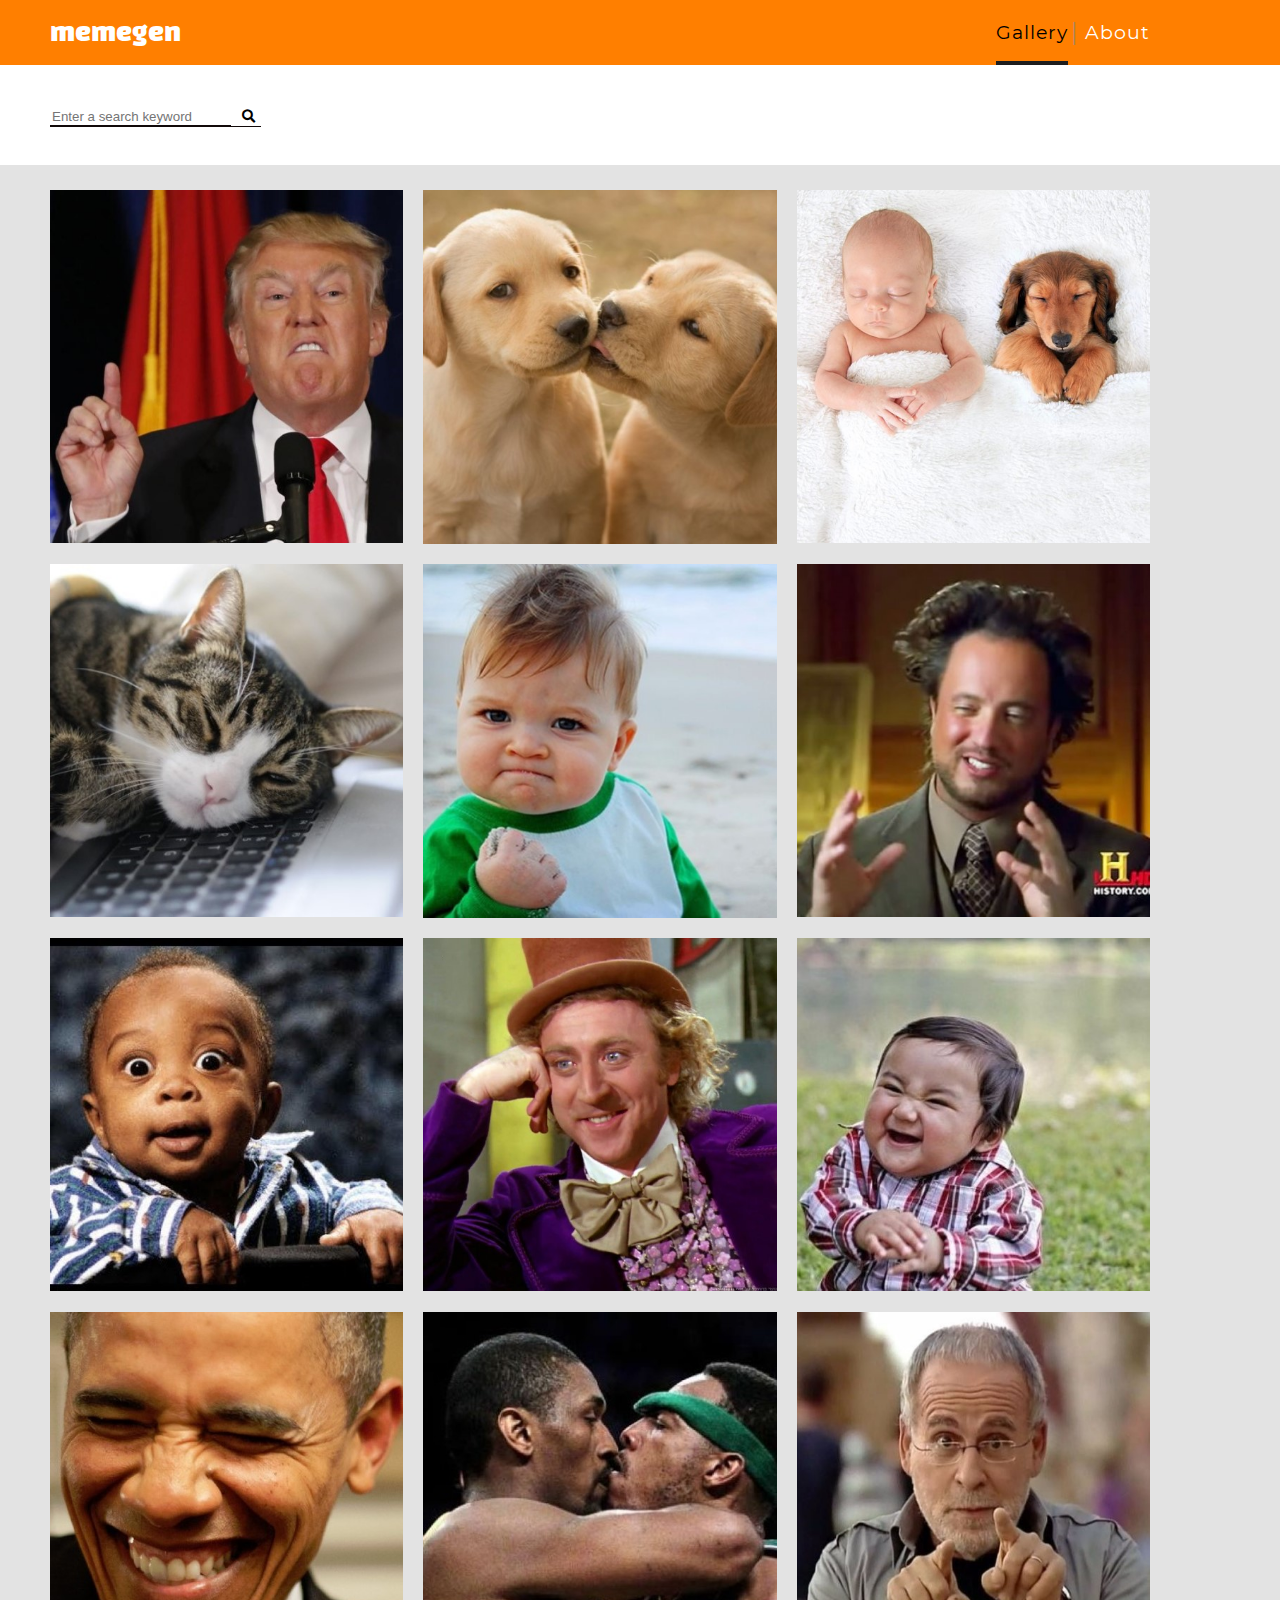
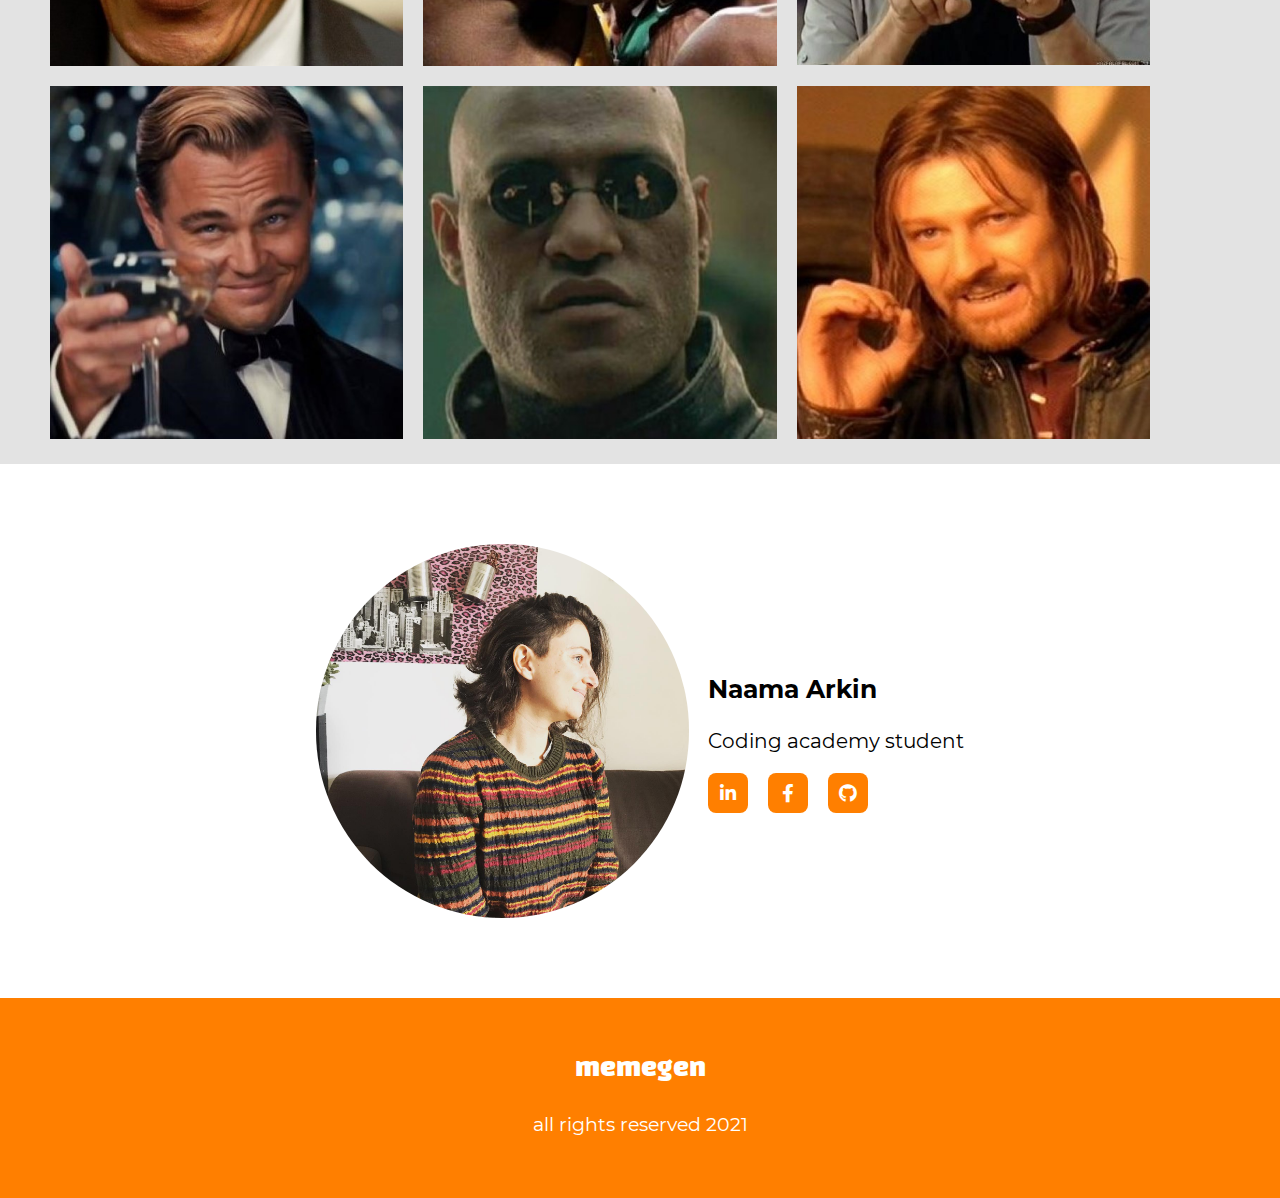
==== commit 18e379ba: "final delivery" ====
--- a/index.html
+++ b/index.html
@@ -17,8 +17,7 @@
 
         <header>
             <div class="main-header main-layout flex">
-                <!-- couldn't get a logo that works -->
-                <img src="img/memegen.PNG" class="logo-img">
+                <h2 class="logo">memegen</h2>
                 <ul class="main-nav flex clean-list">
                     <li><a id="gallery-a" class="active" onclick="onClickedNavItem(this); switchHomeEditor(this)"
                             href="#">Gallery</a></li>
@@ -33,8 +32,8 @@
             <div class="preload-font">.</div>
             <div class="search-container  main-layout flex align-center">
                 <div class="search">
-                    <input type="text" class="search" placeholder="Enter a search keyword">
-                    <i class="fas fa-search"></i>
+                    <input name="search" type="text" class="search" placeholder="Enter a search keyword">
+                    <button onclick="onSearch()" class="search-btn"><i class="fas fa-search"></i></button>
                 </div>
             </div>
             <section class="gallery-bg">
@@ -46,9 +45,12 @@
                     <h3>Naama Arkin</h3>
                     <p>Coding academy student</p>
                     <div class="socials">
-                        <div class="social-icon"><i class="fab fa-linkedin-in"></i></div>
-                        <div class="social-icon"><i class="fab fa-facebook-f"></i></div>
-                        <div class="social-icon"><i class="fab fa-github"></i></div>
+                        <div onclick="location.href='https://www.linkedin.com/in/naama-arkin-627761208/';"
+                            class="social-icon"><i class="fab fa-linkedin-in"></i></div>
+                        <div onclick="location.href='https://www.facebook.com/naama.arkin.1';" class="social-icon"><i
+                                class="fab fa-facebook-f"></i></div>
+                        <div onclick="location.href='https://github.com/naamaark';" class="social-icon"><i
+                                class="fab fa-github"></i></div>
                     </div>
                 </div>
             </div>
@@ -69,14 +71,16 @@
                         <button class="edit-btn down" onclick="onChangeY(2)" onmousedown="onConChangeY(2)"
                             onmouseup="stopChange()">↓</button>
                         <button class="edit-btn switch" onclick="onSwitchLine()">↑↓</button>
+                        <button class="edit-btn add" onclick="onAddLine()">&#10010</button>
+                        <button class="edit-btn clear" onclick="onClearMeme()"><i class="far fa-trash-alt"></i></button>
                     </div>
                 </div>
             </div>
         </main>
 
         <footer class="flex center align-center">
-            <div class="main-footer main-layout">
-                <img src="img/memegen.PNG" class="logo-img">
+            <div class="main-footer main-layout flex center align-center">
+                <h2 class="logo">memegen</h2>
                 <p>all rights reserved 2021</p>
             </div>
         </footer>
--- a/css/main.css
+++ b/css/main.css
@@ -11,6 +11,11 @@
 @font-face {
     font-family: Montserrat-Bold;
     src: url(../fonts/Montserrat-Bold.ttf);
+}
+
+@font-face {
+    font-family: Changa-Bold;
+    src: url(../fonts/Changa-ExtraBold.ttf);
 }
 
 @font-face {
@@ -72,19 +77,18 @@
     flex-direction: column;
 }
 
-.logo-img {
-    width: 10.625rem;
-    height: 4.0625rem;
+.logo {
+    font-family: Changa-Bold;
+    font-size: 1.8rem;
+    color: #fff;
     margin: 0;
-    padding: 11px 5px 10.5px 5.5px;
-    background-color: #ff7f00;
 }
 
 .main-header .main-nav {
     color: #ffff;
     padding: 0px 0px 16px 10px;
     flex-direction: column;
-    transform: translateY(-120%);
+    transform: translateY(-150%);
     transition: transform .6s;
 }
 
@@ -182,6 +186,11 @@
     border-bottom: 1px solid rgb(17, 9, 9);
 }
 
+.search-btn {
+    background-color: #fff;
+    border: 0;
+}
+
 .gallery-bg {
     background-color: #e3e3e3;
 }
@@ -244,7 +253,7 @@
     gap: 10px;
     grid-template-rows: 1fr 1fr 1fr 1fr 1fr;
     grid-template-columns: 1fr 1fr 1fr 1fr 1fr;
-    grid-template-areas: "txt txt txt txt txt" ". up down switch ." ". larger . smaller .";
+    grid-template-areas: "txt txt txt txt txt" ". up down switch clear" ". larger add smaller .";
 }
 
 .meme-editor .txt {
@@ -255,7 +264,8 @@
 }
 
 .meme-editor .edit-btn {
-    font-size: 20px;
+    font-size: 25px;
+    font-weight: bold;
     height: 2.5rem;
     width: 2.5rem;
     border-radius: 20%;
@@ -282,6 +292,14 @@
 
 .meme-editor .switch {
     grid-area: switch;
+}
+
+.meme-editor .add {
+    grid-area: add;
+}
+
+.meme-editor .clear {
+    grid-area: clear;
 }
 
 .meme-editor .larger {
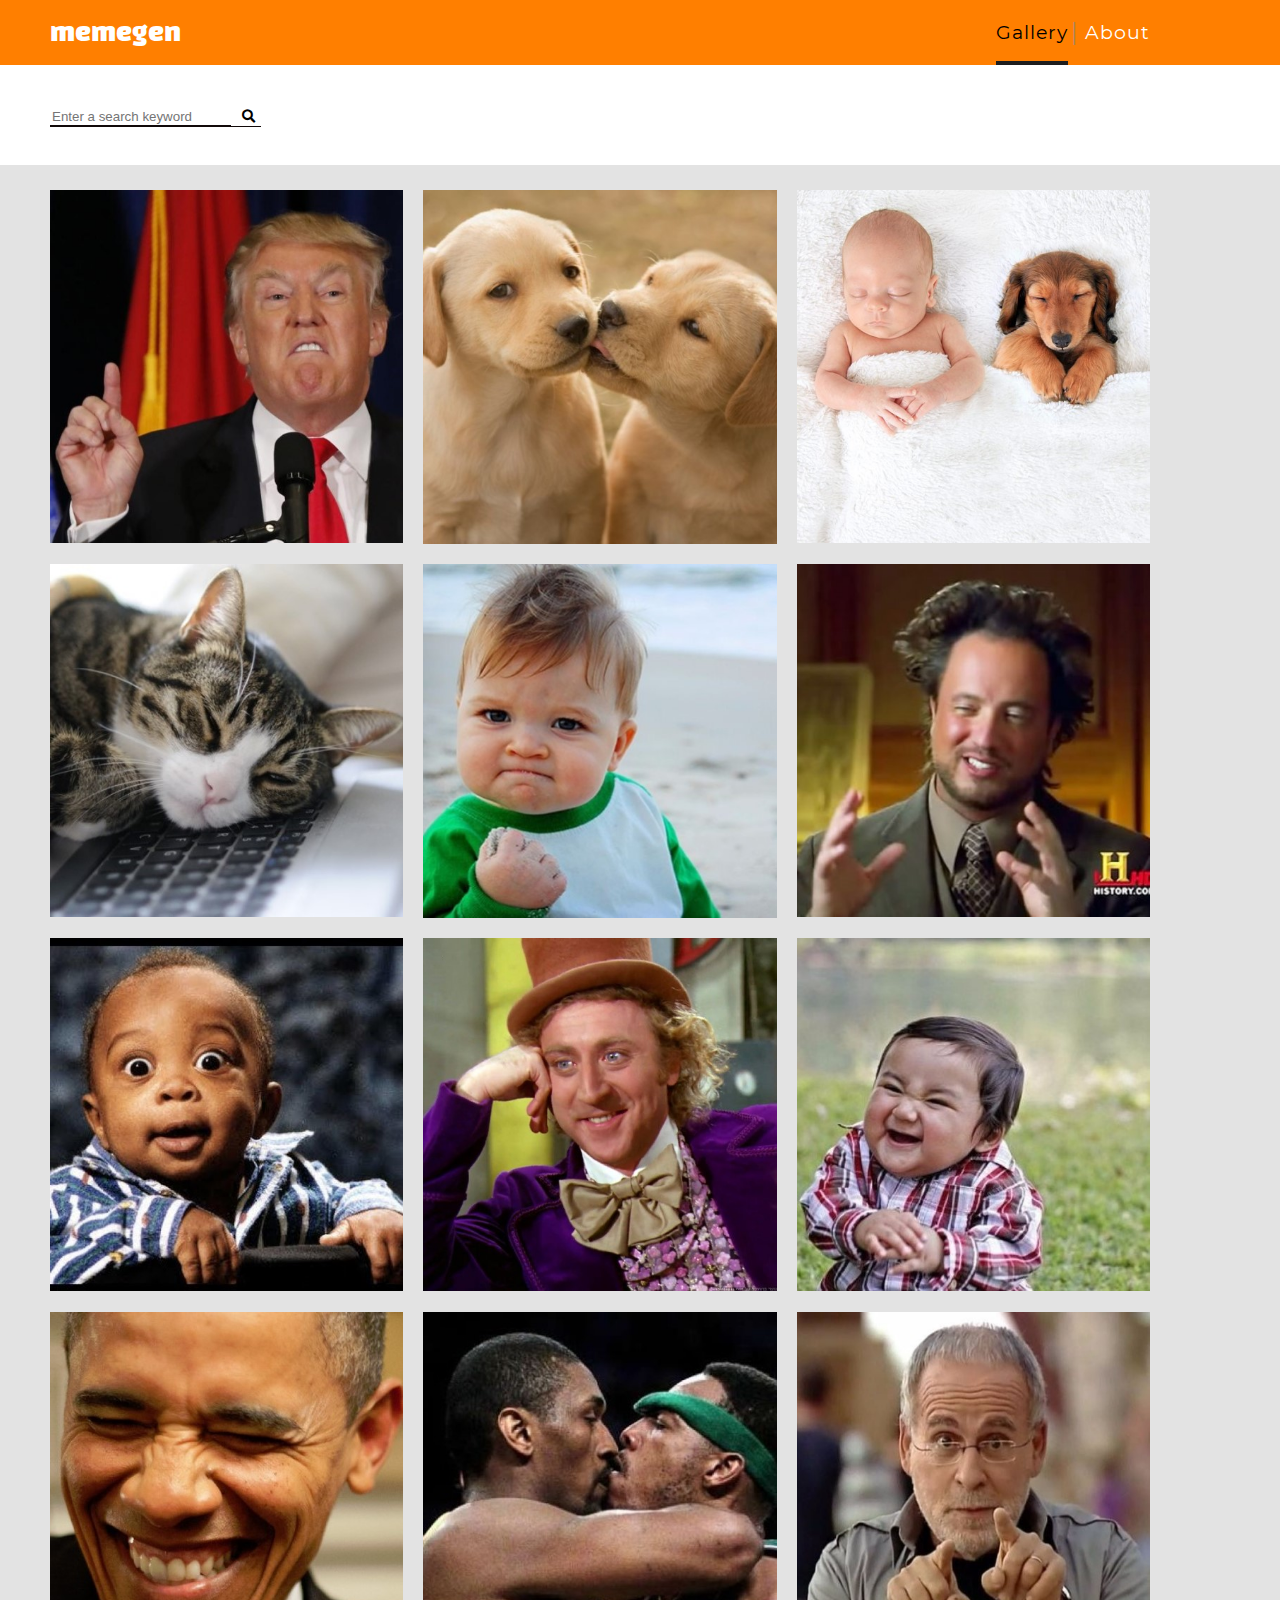
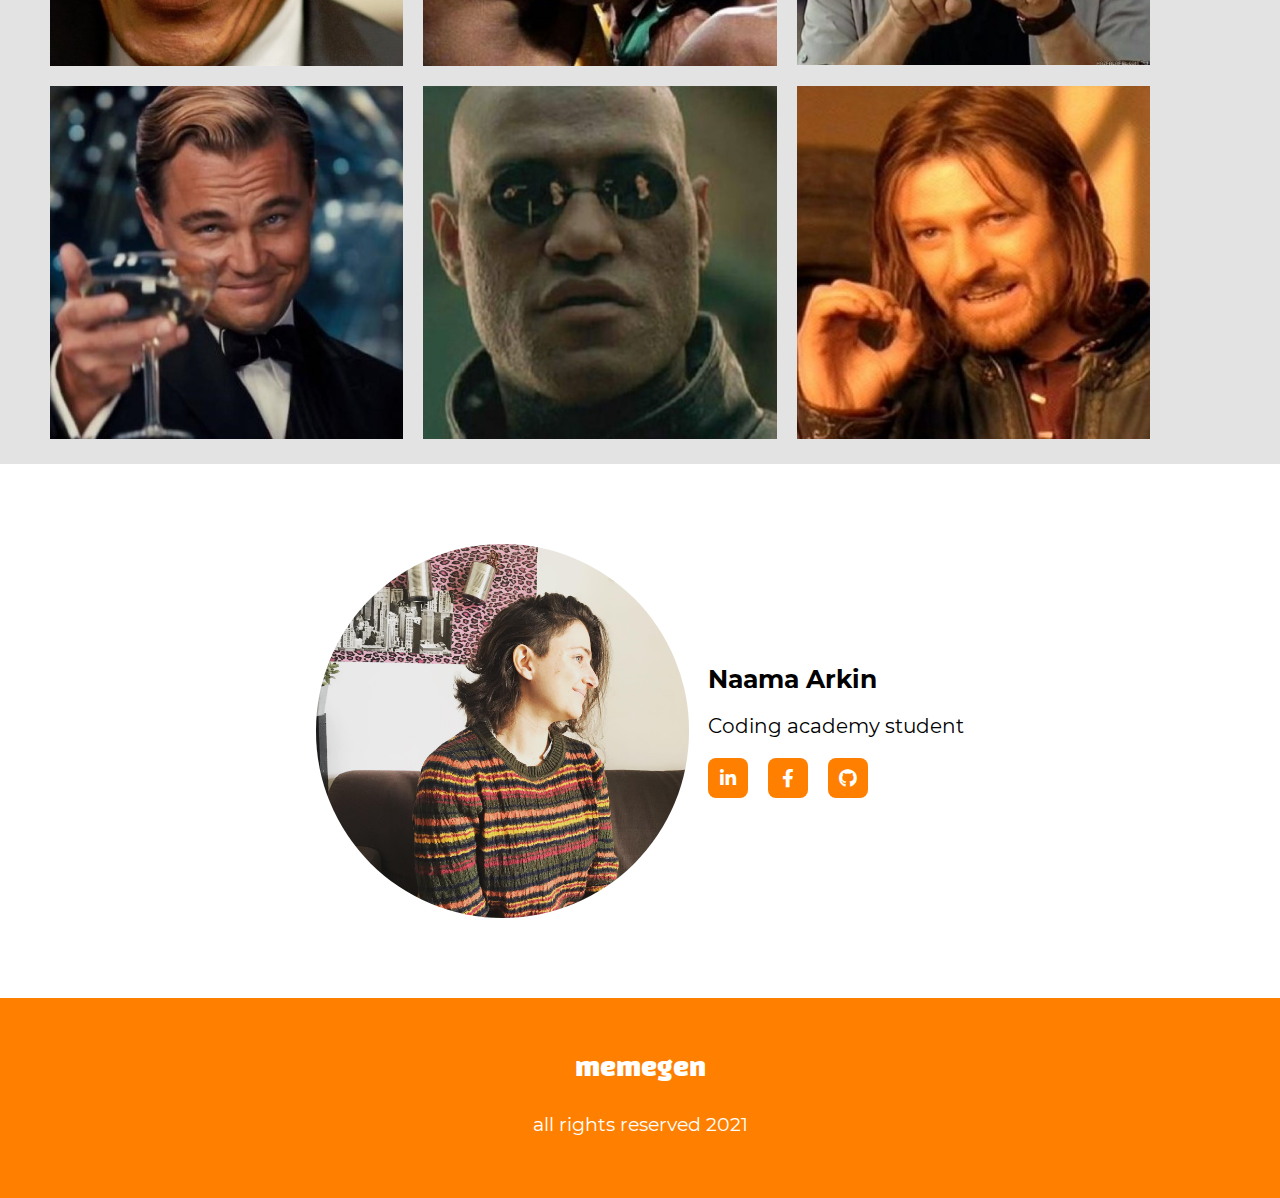
==== commit 5e547a0a: "add download" ====
--- a/index.html
+++ b/index.html
@@ -49,7 +49,7 @@
                             class="social-icon"><i class="fab fa-linkedin-in"></i></div>
                         <div onclick="location.href='https://www.facebook.com/naama.arkin.1';" class="social-icon"><i
                                 class="fab fa-facebook-f"></i></div>
-                        <div onclick="location.href='https://github.com/naamaark';" class="social-icon"><i
+                        <div onclick="location.href='https://www.facebook.com/naama.arkin.1';" class="social-icon"><i
                                 class="fab fa-github"></i></div>
                     </div>
                 </div>
@@ -62,17 +62,25 @@
                     </div>
                     <div class="meme-editor main-layout">
                         <input class="txt" name="textinput" type="text" placeholder="Enter text">
-                        <button class="edit-btn larger" onclick="onChangeFontSize(1)" onmousedown="onConChangeSize(1)"
-                            onmouseup="stopChange()">A+</button>
-                        <button class="edit-btn smaller" onclick="onChangeFontSize(-1)"
-                            onmousedown="onConChangeSize(-1)" onmouseup="stopChange()">A-</button>
-                        <button class="edit-btn up" onclick="onChangeY(-2)" onmousedown="onConChangeY(-2)"
-                            onmouseup="stopChange()">↑</button>
-                        <button class="edit-btn down" onclick="onChangeY(2)" onmousedown="onConChangeY(2)"
-                            onmouseup="stopChange()">↓</button>
-                        <button class="edit-btn switch" onclick="onSwitchLine()">↑↓</button>
-                        <button class="edit-btn add" onclick="onAddLine()">&#10010</button>
-                        <button class="edit-btn clear" onclick="onClearMeme()"><i class="far fa-trash-alt"></i></button>
+                        <div class="edit-btn larger" onclick="onChangeFontSize(1)"><img class="iconBtn"
+                                src="img/icons/increase font - icon.png" /></div>
+                        <div class="edit-btn smaller" onclick="onChangeFontSize(-1)"><img class="iconBtn"
+                                src="img/icons/decrease font - icon.png" /></div>
+                        <div class="edit-btn up" onclick="onChangeTxtPos(-2)" onmouseup="stopChange()"><img class="iconBtn"
+                            src="img/icons/up-arrow.png" /></div>
+                        <div class=" edit-btn down" onclick="onChangeTxtPos(2)" onmouseup="stopChange()"><img class="iconBtn"
+                            src="img/icons/down-arrow.png" /></i></div>
+                        <div class="edit-btn switch" onclick="onSwitchLine()"><img class="iconBtn"
+                                src="img/icons/switchBtn.png" /></div>
+                        <div class="edit-btn add" onclick="onAddLine()"><img class="iconBtn" src="img/Icons/add.png" />
+                        </div>
+                        <div class="edit-btn clear" onclick="onClearMeme()"><img class="iconBtn"
+                                src="img/icons/trash.png" /></div>
+                        <div class="download-btn">
+                            <a href="" download='my-meme' onclick="onDownloadImg(this)">
+                                Download
+                            </a>
+                        </div>
                     </div>
                 </div>
             </div>
--- a/css/main.css
+++ b/css/main.css
@@ -1,3 +1,9 @@
+* {
+    box-sizing: border-box;
+}
+
+/* FONTS */
+
 @font-face {
     font-family: Impact;
     src: url(../fonts/impact.ttf);
@@ -26,21 +32,33 @@
     font-style: normal;
 }
 
-.fa {
-    display: inline-block;
-    font-family: fontawesome;
-    font-size: inherit;
-    text-rendering: auto;
-    -webkit-font-smoothing: antialiased;
-    -moz-osx-font-smoothing: grayscale;
-}
-
-* {
-    box-sizing: border-box;
-}
+.preload-font {
+    font-family: impact;
+    display: none;
+}
+
+/* flex helpers  */
+
+.flex {
+    display: flex;
+}
+
+.flex.space-between {
+    justify-content: space-between;
+}
+
+.flex.center {
+    justify-content: center;
+}
+
+.flex.align-center {
+    align-items: center;
+}
+
+/* BASIC */
 
 html {
-    font-family: Montserrat
+    font-family: Montserrat;
 }
 
 body {
@@ -51,6 +69,28 @@
 img {
     width: 100%;
 }
+
+h1, h2, h3, h4, h5, h6 {
+    margin: 0;
+    padding: 0;
+}
+
+button {
+    cursor: pointer;
+}
+
+a {
+    display: block;
+    text-decoration: none;
+}
+
+.clean-list {
+    list-style-type: none;
+    margin: 0;
+    text-decoration: none;
+}
+
+/* MAIN LAYOUT */
 
 .main-layout {
     max-width: 330px;
@@ -64,12 +104,10 @@
     }
 }
 
+/* HEADER */
+
 header {
     background-color: #ff7f00;
-}
-
-main {
-    flex-direction: column;
 }
 
 .main-header {
@@ -166,15 +204,13 @@
     opacity: 1;
 }
 
-footer {
-    height: 200px;
-    background-color: #ff7f00;
-    color: #ffff;
-}
-
-.main-footer {
-    flex-direction: column;
-}
+/* MAIN */
+
+main {
+    flex-direction: column;
+}
+
+/* SEARCH */
 
 .search-container {
     height: 6.25rem;
@@ -190,6 +226,8 @@
     background-color: #fff;
     border: 0;
 }
+
+/* GALLERY */
 
 .gallery-bg {
     background-color: #e3e3e3;
@@ -214,6 +252,93 @@
     }
 }
 
+/* ABOUT */
+
+.about {
+    max-width: 830px;
+    margin: 0 auto;
+    padding: 80px 0px;
+    flex-direction: column;
+}
+
+.about .profile-img {
+    width: 45%;
+    height: 45%;
+    min-width: 235px;
+    margin: 0 19px 0 0;
+    object-fit: contain;
+    border-radius: 50%;
+}
+
+.about h3 {
+    font-family: Montserrat-Bold;
+    font-size: 1rem;
+}
+
+.about .about-description {
+    max-width: 80%;
+}
+
+.about p {
+    font-size: 0.875rem;
+}
+
+@media (min-width: 470px) {
+    .about {
+        flex-direction: row;
+    }
+    .about p {
+        font-size: 1.25rem;
+    }
+    .about h3 {
+        font-family: Montserrat-Bold;
+        font-size: 1.56rem;
+    }
+}
+
+/* SOCIALS */
+
+.fab {
+    color: white;
+    position: absolute;
+    top: 50%;
+    left: 50%;
+    transform: translate(-50%, -50%);
+    font-size: 1.15rem;
+}
+
+.socials {
+    display: flex;
+    gap: 0.8rem;
+}
+
+.social-icon {
+    cursor: pointer;
+    position: relative;
+    width: 2rem;
+    height: 2rem;
+    text-align: center;
+    background-color: #ff7f00;
+    border-radius: 20%;
+}
+
+.social-icon:hover {
+    background-color: #8a4603;
+    transition: 0.3s;
+}
+
+@media (min-width: 470px) {
+    .social-icon {
+        width: 2.5rem;
+        height: 2.5rem;
+    }
+    .socials {
+        gap: 1.25rem;
+    }
+}
+
+/* EDITOR MODE */
+
 .main-editor {
     padding: 25px 0;
     flex-direction: column;
@@ -229,6 +354,8 @@
     background-color: #e3e3e3;
     display: none;
 }
+
+/* CANVAS */
 
 .canvas-container {
     object-fit: cover;
@@ -244,6 +371,8 @@
     width: 100%;
     max-height: 450px;
 }
+
+/* MEME EDITOR */
 
 .meme-editor {
     flex-basis: 50%;
@@ -253,7 +382,7 @@
     gap: 10px;
     grid-template-rows: 1fr 1fr 1fr 1fr 1fr;
     grid-template-columns: 1fr 1fr 1fr 1fr 1fr;
-    grid-template-areas: "txt txt txt txt txt" ". up down switch clear" ". larger add smaller .";
+    grid-template-areas: "txt txt txt txt txt" ". up down switch ." ". larger add smaller ." ". clear download download .";
 }
 
 .meme-editor .txt {
@@ -264,12 +393,64 @@
 }
 
 .meme-editor .edit-btn {
-    font-size: 25px;
-    font-weight: bold;
+    background-color: white;
+    border-radius: 10px;
+    padding: 0.375rem;
+    align-self: center;
+    align-items: center;
+    width: 2.5rem;
     height: 2.5rem;
-    width: 2.5rem;
-    border-radius: 20%;
-    background-color: #fff;
+}
+
+.meme-editor .iconBtn {
+    width: 40px;
+    height: 40px;
+    padding: 0.375rem;
+}
+
+.meme-editor .up {
+    grid-area: up;
+}
+
+.meme-editor .down {
+    grid-area: down;
+}
+
+.meme-editor .switch {
+    grid-area: switch;
+}
+
+.meme-editor .add {
+    grid-area: add;
+}
+
+.meme-editor .clear {
+    grid-area: clear;
+}
+
+.meme-editor .larger {
+    grid-area: larger;
+}
+
+.meme-editor .smaller {
+    grid-area: smaller;
+}
+
+.meme-editor .download-btn {
+    grid-area: download;
+    background-color: #ff7f00;
+    border-radius: 10px;
+    padding: 0.375rem;
+    align-self: center;
+    align-items: center;
+    width: 120px;
+    height: 60px;
+    align-items: center;
+    
+}
+
+.meme-editor .download-btn a{
+    color: #fff;
 }
 
 @media (min-width: 280px) {
@@ -282,143 +463,14 @@
     }
 }
 
-.meme-editor .up {
-    grid-area: up;
-}
-
-.meme-editor .down {
-    grid-area: down;
-}
-
-.meme-editor .switch {
-    grid-area: switch;
-}
-
-.meme-editor .add {
-    grid-area: add;
-}
-
-.meme-editor .clear {
-    grid-area: clear;
-}
-
-.meme-editor .larger {
-    grid-area: larger;
-}
-
-.meme-editor .smaller {
-    grid-area: smaller;
-}
-
-.preload-font {
-    font-family: impact;
-    display: none;
-}
-
-/* 
-flex helpers */
-
-.flex {
-    display: flex;
-}
-
-.flex.space-between {
-    justify-content: space-between;
-}
-
-.flex.center {
-    justify-content: center;
-}
-
-.flex.align-center {
-    align-items: center;
-}
-
-/* About */
-
-.about {
-    max-width: 830px;
-    margin: 0 auto;
-    padding: 80px 0px;
-    flex-direction: column;
-}
-
-.about h3 {
-    font-family: Montserrat-Bold;
-    font-size: 1rem;
-}
-
-.about-description {
-    max-width: 80%;
-}
-
-.about p {
-    font-size: 0.875rem;
-}
-
-@media (min-width: 470px) {
-    .about {
-        flex-direction: row;
-    }
-    .about p {
-        font-size: 1.25rem;
-    }
-    .about h3 {
-        font-family: Montserrat-Bold;
-        font-size: 1.56rem;
-    }
-}
-
-.clean-list {
-    list-style-type: none;
-    margin: 0;
-    text-decoration: none;
-}
-
-.profile-img {
-    width: 45%;
-    height: 45%;
-    min-width: 235px;
-    margin: 0 19px 0 0;
-    object-fit: contain;
-    border-radius: 50%;
-}
-
-.fab {
-    color: white;
-    position: absolute;
-    top: 50%;
-    left: 50%;
-    transform: translate(-50%, -50%);
-    font-size: 1.15rem;
-}
-
-.social-icon:hover {
-    background-color: #8a4603;
-    transition: 0.3s;
-}
-
-.socials {
-    display: flex;
-    gap: 0.8rem;
-}
-
-.social-icon {
-    cursor: pointer;
-    position: relative;
-    width: 2rem;
-    height: 2rem;
-    text-align: center;
+/* FOOTER */
+
+footer {
+    height: 200px;
     background-color: #ff7f00;
-    border-radius: 20%;
-}
-
-@media (min-width: 470px) {
-    .social-icon {
-        width: 2.5rem;
-        height: 2.5rem;
-    }
-    .socials {
-        gap: 1.25rem;
-    }
+    color: #ffff;
+}
+
+.main-footer {
+    flex-direction: column;
 }